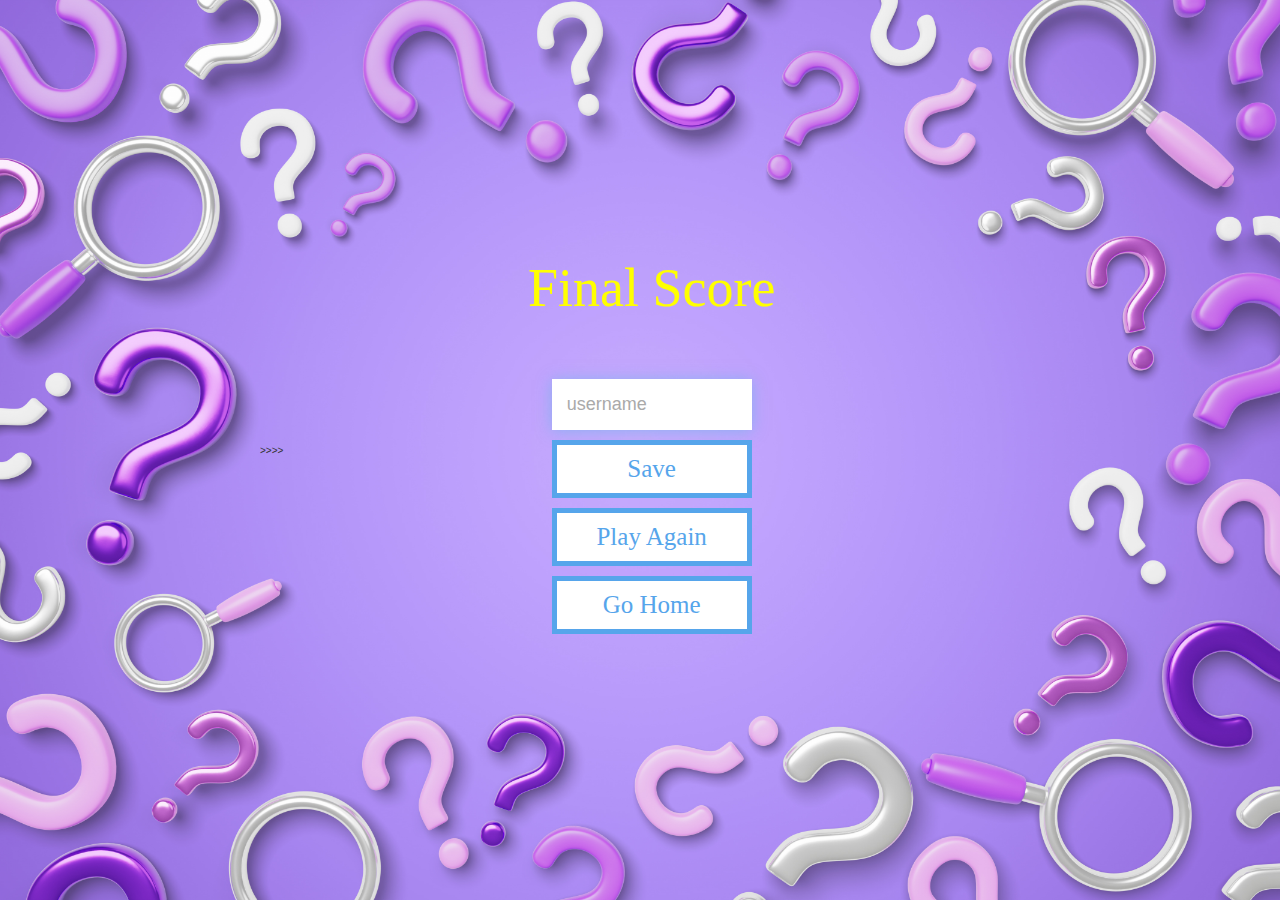
==== end.html @ 84cfccfd "first commit" ====
<!DOCTYPE html>
<html lang="en">
  <head>
    <meta charset="UTF-8" />
    <meta name="viewport" content="width=device-width, initial-scale=1.0" />
    <meta http-equiv="X-UA-Compatible" content="ie=edge" />
    <title>Congrats!</title>
    <link rel="stylesheet" href="app.css" />
  </head>
  <body>
    <div class="container">>>>>
      <div id="end" class="flex-center flex-column">
        <p class="fscore">Final Score</p>
        <h1 id="finalScore"></h1>
        <form>
          <input
            type="text"
            name="username"
            id="username"
            placeholder="username"
          />
          <button
            type="submit"
            class="btn"
            id="saveScoreBtn"
            onclick="saveHighScore(event)" 
            disabled
          >
          <!-- keeping save button disabled untill user enters username in it. then on clicking save highscore in localstorage-->
            Save
          </button>
        </form>
        <a class="btn" href="game.html">Play Again</a>
        <a class="btn" href="/">Go Home</a>
      </div>
    </div>
    <script src="end.js"></script>
  </body>
</html>
---- app.css ----
/* CSS pseudo class targets html element */
:root { 
  background-color: #ecf5ff;
  /* Background image styles */

  font-size: 62.5%; 
  background-image: url('10740576.jpg');
  background-size: cover; /* Adjusts the background image to cover the entire container */
  background-position: center; /* Centers the background image within the container */
  background-repeat: no-repeat; /* Ensures the background image does not repeat */
  
  /* in most browsers default font size is 16px so 62.5% ~= 10px. All rem are in comparison to 10px */

}

* {
  box-sizing: border-box;  /* border box includes width of border */
  font-family: Arial, Helvetica, sans-serif;
  margin: 0;
  padding: 0;
  color: #333;
    
}

h1,
h2,
h3,
h4 {
  margin-bottom: 1rem;
}

.fscore{
  font-size: 5.4rem;
  color: #FFFF00;
  margin-bottom: 1rem;
  font-family: cursive;
}
h1  {
  font-size: 5.4rem;
  color: #FFFF00;
  margin-bottom: 5rem;
  font-family: cursive;
}

h1 > span {  /* '>' selects direct chilidren and not nested ones*/
  font-size: 2.4rem;
  font-weight: 500;
}

h2 {
  font-size: 4.2rem;
  margin-bottom: 4rem;
  font-weight: 700;
  color: #FFFF00;

}

h3 {
  font-size: 2.8rem;
  font-weight: 500;
  color: #FFFF00;

}

/* UTILITIES */

.container {
  width: 100vw;
  height: 100vh;
  display: flex;
  justify-content: center;
  align-items: center;
  /* next two lines allow maximum width of content 800px and if screen is more than 800px then extra margin will be ddistributed on both sides of screen */
  max-width: 80rem;
  margin: 0 auto;
  padding: 2rem;
  /* Background image styles */

}

.container > * { 
  width: 100%;
}

.flex-column {
  display: flex;
  flex-direction: column;
}

.flex-center {
  justify-content: center;
  align-items: center;
}

.justify-center {
  justify-content: center;
}

.text-center {
  text-align: center;
}

.hidden {
  display: none;
}

/* BUTTONS */
.btn {
  font-size: 2.5rem;
  padding: 1rem 0;
  width: 20rem;
  text-align: center;
  border: 0.5rem solid #56a5eb;
  margin-bottom: 1rem;
  text-decoration: none;
  color: #56a5eb;
  background-color: white;
  font-family: cursive;

}

.btn:hover {
  cursor: pointer;
  box-shadow: 0 0.4rem 1.4rem 0 #FFFF00;
  background-color: #32CD32;
  color: #ffff68;
  transform: translateY(-0.1rem);
  transition: transform 150ms;
  font-family:fantasy;
}

.btn[disabled]:hover {
  cursor: not-allowed;
  box-shadow: none;
  transform: none;
}

/* FORMS */
form {
  width: 100%;
  display: flex;
  flex-direction: column;
  align-items: center;
}

input {
  margin-bottom: 1rem;
  width: 20rem;
  padding: 1.5rem;
  font-size: 1.8rem;
  border: none;
  box-shadow: 0 0.1rem 1.4rem 0 rgba(86, 185, 235, 0.5);
}

input::placeholder {
  color: #aaa;
}
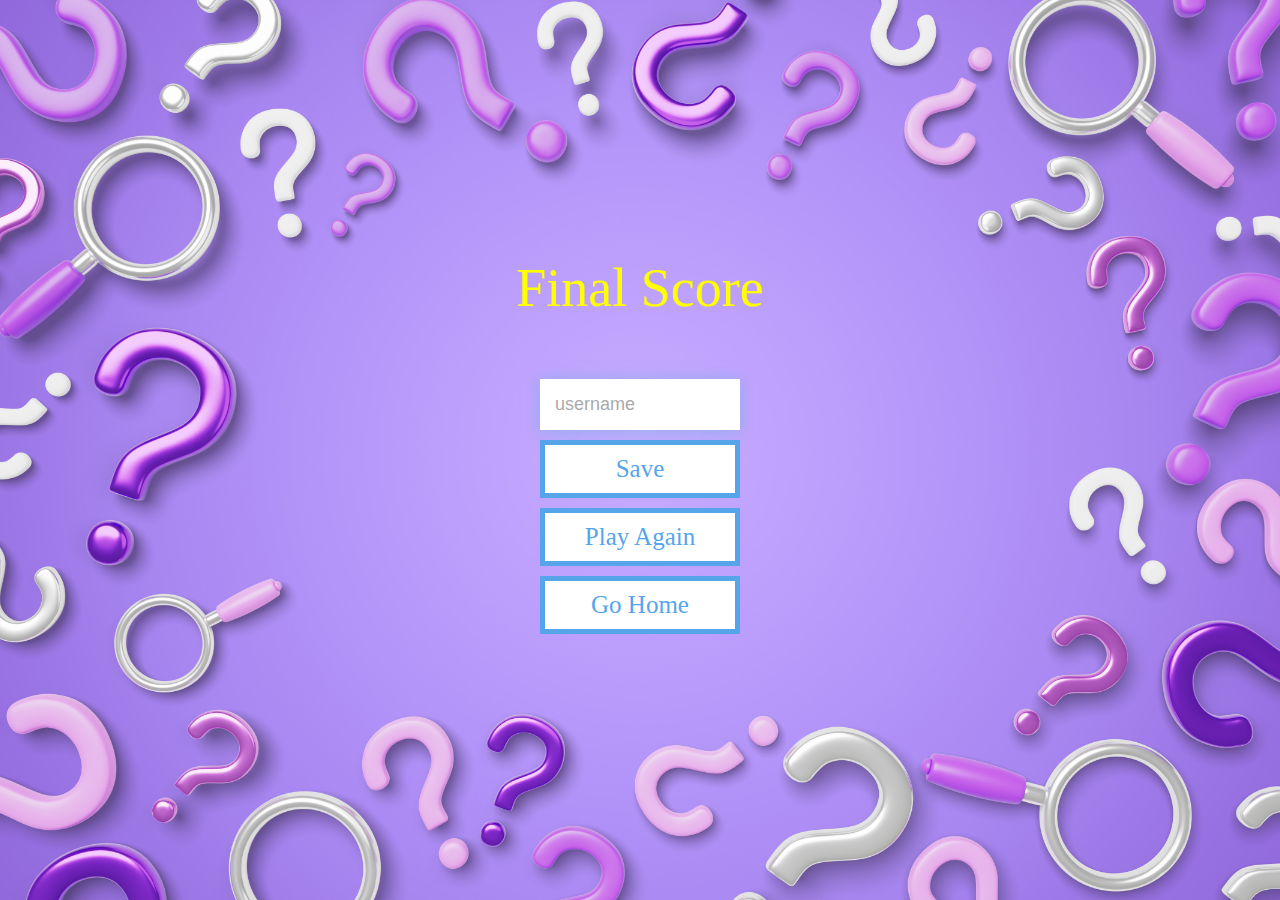
==== commit 63aeae79: "just some indent change" ====
--- a/end.html
+++ b/end.html
@@ -8,7 +8,7 @@
     <link rel="stylesheet" href="app.css" />
   </head>
   <body>
-    <div class="container">>>>>
+    <div class="container">
       <div id="end" class="flex-center flex-column">
         <p class="fscore">Final Score</p>
         <h1 id="finalScore"></h1>
@@ -31,7 +31,7 @@
           </button>
         </form>
         <a class="btn" href="game.html">Play Again</a>
-        <a class="btn" href="/">Go Home</a>
+        <a class="btn" href="index.html">Go Home</a>
       </div>
     </div>
     <script src="end.js"></script>
